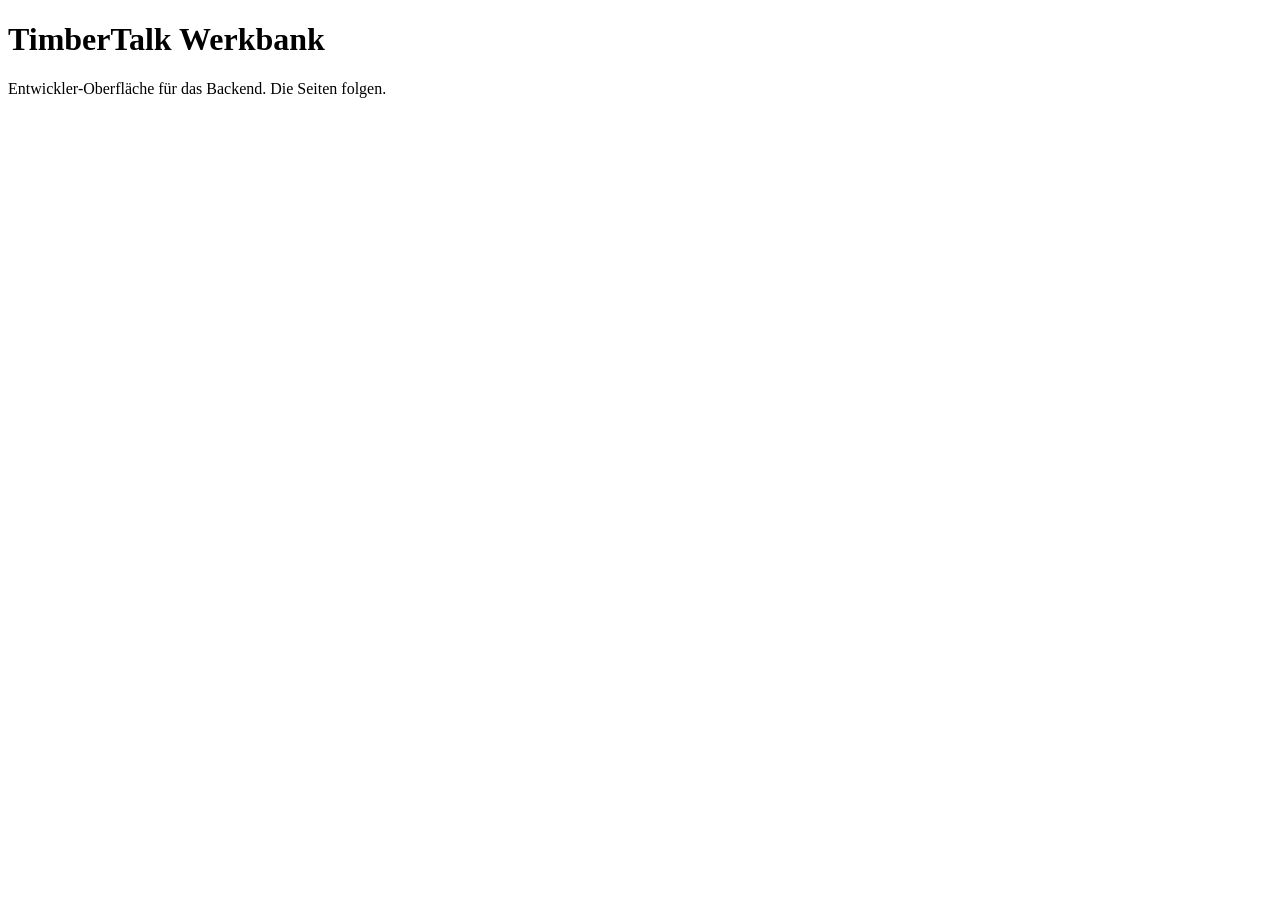
==== core/src/timbertalk_core/web/dev/index.html @ bef37ba6 "feat(core): Werkbank nur in der lokalen Installation ausliefern Einstellung `TIMBERTALK_DEV_UI` (Vor" ====
<!doctype html>
<html lang="de">
  <head>
    <meta charset="utf-8" />
    <meta name="viewport" content="width=device-width, initial-scale=1" />
    <title>TimberTalk Werkbank</title>
  </head>
  <body>
    <h1>TimberTalk Werkbank</h1>
    <p>Entwickler-Oberfläche für das Backend. Die Seiten folgen.</p>
  </body>
</html>
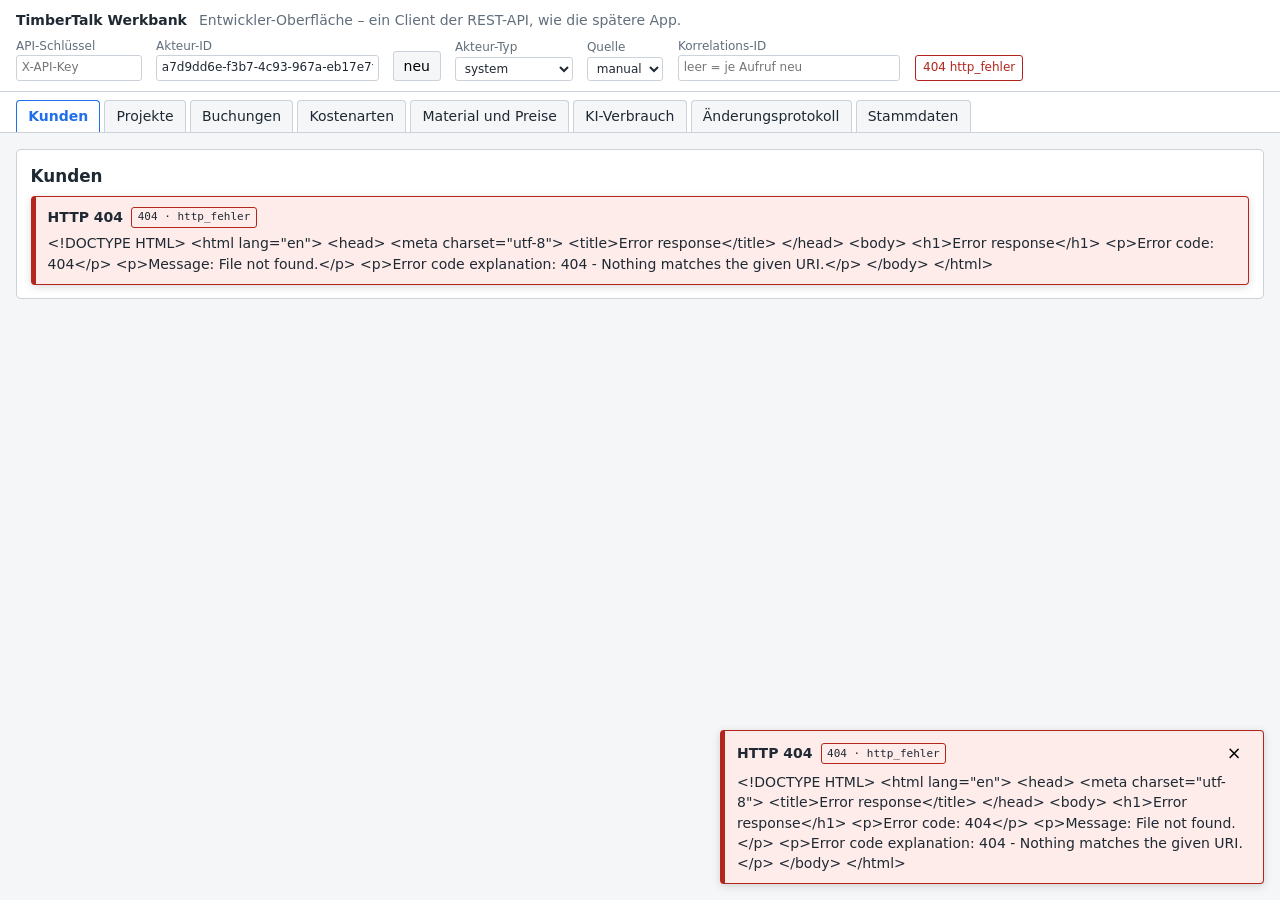
==== commit 37546aaf: "feat(core): Werkbank mit Kopfleiste, Tabellen, Formularen und Seiten Reines Vanilla-JS in vier ES-Mo" ====
--- a/core/src/timbertalk_core/web/dev/index.html
+++ b/core/src/timbertalk_core/web/dev/index.html
@@ -4,9 +4,55 @@
     <meta charset="utf-8" />
     <meta name="viewport" content="width=device-width, initial-scale=1" />
     <title>TimberTalk Werkbank</title>
+    <link rel="stylesheet" href="app.css" />
   </head>
   <body>
-    <h1>TimberTalk Werkbank</h1>
-    <p>Entwickler-Oberfläche für das Backend. Die Seiten folgen.</p>
+    <header class="kopf">
+      <div class="kopf-titel">
+        <strong>TimberTalk Werkbank</strong>
+        <span class="kopf-hinweis">
+          Entwickler-Oberfläche – ein Client der REST-API, wie die spätere App.
+        </span>
+      </div>
+
+      <!--
+        Kopfleiste: diese Werte gehen als Kopfzeilen bei jedem Aufruf mit und
+        liegen im localStorage. Der Akteur-Typ entscheidet, ob Bestätigen erlaubt ist.
+      -->
+      <form class="zugang" id="zugang" autocomplete="off">
+        <label>
+          API-Schlüssel
+          <input id="z-api-key" type="password" size="14" placeholder="X-API-Key" />
+        </label>
+        <label>
+          Akteur-ID
+          <input id="z-actor" size="30" placeholder="UUID (X-Actor)" />
+        </label>
+        <button type="button" id="z-actor-neu" title="Neue UUID erzeugen">neu</button>
+        <label>
+          Akteur-Typ
+          <select id="z-actor-type">
+            <option value="user">user (Mensch)</option>
+            <option value="agent">agent (KI)</option>
+            <option value="system">system</option>
+          </select>
+        </label>
+        <label>
+          Quelle
+          <select id="z-source"></select>
+        </label>
+        <label>
+          Korrelations-ID
+          <input id="z-correlation" size="30" placeholder="leer = je Aufruf neu" />
+        </label>
+        <span class="zugang-stand" id="z-stand">nicht geprüft</span>
+      </form>
+    </header>
+
+    <nav class="reiter" id="reiter"></nav>
+    <main id="inhalt"><p class="laedt">Werkbank wird geladen …</p></main>
+    <div class="meldungen" id="meldungen"></div>
+
+    <script type="module" src="app.js"></script>
   </body>
 </html>
--- a/core/src/timbertalk_core/web/dev/app.css
+++ b/core/src/timbertalk_core/web/dev/app.css
@@ -0,0 +1,442 @@
+/* Minimales Stylesheet: die Werkbank soll lesbar sein, nicht schön. */
+
+:root {
+  --rand: #cbd2d9;
+  --flaeche: #ffffff;
+  --grund: #f4f6f8;
+  --text: #1f2933;
+  --gedaempft: #616e7c;
+  --betont: #1f6feb;
+  --fehler: #b3261e;
+  --fehler-flaeche: #fdecea;
+  --gut: #1b7f3b;
+}
+
+* {
+  box-sizing: border-box;
+}
+
+body {
+  margin: 0;
+  font: 14px/1.45 system-ui, -apple-system, "Segoe UI", sans-serif;
+  color: var(--text);
+  background: var(--grund);
+}
+
+/* ------------------------------------------------------------- Kopfleiste */
+
+.kopf {
+  position: sticky;
+  top: 0;
+  z-index: 5;
+  padding: 0.6rem 1rem;
+  background: var(--flaeche);
+  border-bottom: 1px solid var(--rand);
+}
+
+.kopf-titel {
+  display: flex;
+  gap: 0.75rem;
+  align-items: baseline;
+  flex-wrap: wrap;
+}
+
+.kopf-hinweis {
+  color: var(--gedaempft);
+}
+
+.zugang {
+  display: flex;
+  flex-wrap: wrap;
+  gap: 0.5rem 0.9rem;
+  align-items: flex-end;
+  margin-top: 0.5rem;
+}
+
+.zugang label {
+  display: flex;
+  flex-direction: column;
+  font-size: 12px;
+  color: var(--gedaempft);
+}
+
+.zugang-stand {
+  font-size: 12px;
+  padding: 0.2rem 0.45rem;
+  border: 1px solid var(--rand);
+  border-radius: 3px;
+  color: var(--gedaempft);
+}
+
+.zugang-stand.gut {
+  color: var(--gut);
+  border-color: var(--gut);
+}
+
+.zugang-stand.schlecht {
+  color: var(--fehler);
+  border-color: var(--fehler);
+}
+
+/* ---------------------------------------------------------------- Reiter */
+
+.reiter {
+  display: flex;
+  flex-wrap: wrap;
+  gap: 0.25rem;
+  padding: 0.5rem 1rem 0;
+  background: var(--flaeche);
+  border-bottom: 1px solid var(--rand);
+}
+
+.reiter a {
+  padding: 0.35rem 0.7rem;
+  border: 1px solid var(--rand);
+  border-bottom: none;
+  border-radius: 4px 4px 0 0;
+  text-decoration: none;
+  color: var(--text);
+  background: var(--grund);
+}
+
+.reiter a.aktiv {
+  background: var(--flaeche);
+  font-weight: 600;
+  border-color: var(--betont);
+  color: var(--betont);
+}
+
+/* ---------------------------------------------------------------- Inhalt */
+
+main {
+  padding: 1rem;
+}
+
+section.bereich {
+  margin-bottom: 1.5rem;
+  padding: 0.85rem;
+  background: var(--flaeche);
+  border: 1px solid var(--rand);
+  border-radius: 5px;
+}
+
+section.bereich > h2 {
+  margin: 0 0 0.5rem;
+  font-size: 1.05rem;
+}
+
+.hinweis {
+  color: var(--gedaempft);
+  font-size: 12px;
+}
+
+.werkzeugleiste {
+  display: flex;
+  flex-wrap: wrap;
+  gap: 0.4rem;
+  align-items: flex-end;
+  margin-bottom: 0.6rem;
+}
+
+.werkzeugleiste label {
+  display: flex;
+  flex-direction: column;
+  font-size: 12px;
+  color: var(--gedaempft);
+}
+
+button {
+  font: inherit;
+  padding: 0.25rem 0.6rem;
+  border: 1px solid var(--rand);
+  border-radius: 3px;
+  background: var(--grund);
+  cursor: pointer;
+}
+
+button:hover:enabled {
+  border-color: var(--betont);
+}
+
+button:disabled {
+  opacity: 0.5;
+  cursor: default;
+}
+
+button.haupt {
+  background: var(--betont);
+  border-color: var(--betont);
+  color: #fff;
+}
+
+input,
+select,
+textarea {
+  font: inherit;
+  padding: 0.2rem 0.3rem;
+  border: 1px solid var(--rand);
+  border-radius: 3px;
+  background: #fff;
+  color: var(--text);
+}
+
+textarea {
+  min-height: 3.5rem;
+  font-family: ui-monospace, "SFMono-Regular", Consolas, monospace;
+  font-size: 12px;
+}
+
+/* --------------------------------------------------------------- Tabelle */
+
+table.liste {
+  width: 100%;
+  border-collapse: collapse;
+  font-size: 13px;
+}
+
+table.liste th,
+table.liste td {
+  padding: 0.3rem 0.45rem;
+  border-bottom: 1px solid var(--rand);
+  text-align: left;
+  vertical-align: top;
+}
+
+table.liste th {
+  background: var(--grund);
+  font-size: 12px;
+  text-transform: uppercase;
+  letter-spacing: 0.02em;
+  color: var(--gedaempft);
+}
+
+table.liste tr.anklickbar {
+  cursor: pointer;
+}
+
+table.liste tr.anklickbar:hover > td {
+  background: #eef4fe;
+}
+
+table.liste tr.markiert > td {
+  background: #e4edfd;
+}
+
+td.zahl {
+  text-align: right;
+  font-variant-numeric: tabular-nums;
+}
+
+td.kennung {
+  font-family: ui-monospace, Consolas, monospace;
+  font-size: 11px;
+  color: var(--gedaempft);
+}
+
+td.leer {
+  color: var(--gedaempft);
+  font-style: italic;
+}
+
+td.aktionen {
+  white-space: nowrap;
+}
+
+td.aktionen button {
+  margin-right: 0.2rem;
+}
+
+pre.json {
+  margin: 0;
+  max-width: 28rem;
+  max-height: 8rem;
+  overflow: auto;
+  font-size: 11px;
+}
+
+.blaettern {
+  display: flex;
+  gap: 0.5rem;
+  align-items: center;
+  margin-top: 0.5rem;
+  font-size: 12px;
+  color: var(--gedaempft);
+}
+
+/* --------------------------------------------- Status einer Buchung u. ä. */
+
+.status {
+  display: inline-block;
+  padding: 0.1rem 0.45rem;
+  border-radius: 10px;
+  font-size: 11px;
+  font-weight: 600;
+  text-transform: uppercase;
+  border: 1px solid;
+}
+
+.status-draft {
+  background: #eceff1;
+  border-color: #9aa5b1;
+  color: #3e4c59;
+}
+
+.status-confirmed {
+  background: #e3f6e8;
+  border-color: #1b7f3b;
+  color: #11602b;
+}
+
+.status-locked {
+  background: #e4edfd;
+  border-color: #1f6feb;
+  color: #14509f;
+}
+
+.status-cancelled {
+  background: #fdecea;
+  border-color: #b3261e;
+  color: #8c1d18;
+}
+
+/* -------------------------------------------------------------- Formular */
+
+.formular {
+  border-top: 1px solid var(--rand);
+  margin-top: 0.75rem;
+  padding-top: 0.75rem;
+}
+
+.formular .felder {
+  display: grid;
+  grid-template-columns: repeat(auto-fill, minmax(15rem, 1fr));
+  gap: 0.6rem;
+}
+
+.feld {
+  display: flex;
+  flex-direction: column;
+  gap: 0.15rem;
+}
+
+.feld > label {
+  font-size: 12px;
+  color: var(--gedaempft);
+}
+
+.feld span.pflicht {
+  color: var(--fehler);
+  margin-left: 0.15rem;
+}
+
+.feld.fehlerhaft input,
+.feld.fehlerhaft select,
+.feld.fehlerhaft textarea {
+  border-color: var(--fehler);
+  background: var(--fehler-flaeche);
+}
+
+.feldfehler {
+  color: var(--fehler);
+  font-size: 11px;
+  min-height: 0;
+}
+
+.formular-knoepfe {
+  display: flex;
+  gap: 0.4rem;
+  margin-top: 0.75rem;
+}
+
+.formular-gruppe {
+  grid-column: 1 / -1;
+  margin-top: 0.4rem;
+  font-weight: 600;
+  font-size: 12px;
+  color: var(--betont);
+}
+
+/* ---------------------------------------------------------------- Fehler */
+
+.meldungen {
+  position: fixed;
+  right: 1rem;
+  bottom: 1rem;
+  z-index: 10;
+  display: flex;
+  flex-direction: column;
+  gap: 0.5rem;
+  max-width: min(34rem, 92vw);
+}
+
+.fehler {
+  padding: 0.6rem 0.75rem;
+  border: 1px solid var(--fehler);
+  border-left-width: 5px;
+  border-radius: 4px;
+  background: var(--fehler-flaeche);
+  box-shadow: 0 2px 8px rgb(0 0 0 / 15%);
+}
+
+.fehler-kopf {
+  display: flex;
+  gap: 0.5rem;
+  align-items: center;
+}
+
+.fehler-kopf .marke {
+  font-size: 11px;
+  font-family: ui-monospace, Consolas, monospace;
+  padding: 0.1rem 0.35rem;
+  border: 1px solid var(--fehler);
+  border-radius: 3px;
+}
+
+.fehler-kopf button {
+  margin-left: auto;
+  border: none;
+  background: none;
+  font-size: 1.1rem;
+  line-height: 1;
+}
+
+.fehler-text {
+  margin: 0.35rem 0 0;
+}
+
+.fehler-felder {
+  margin: 0.4rem 0 0;
+  padding-left: 1.1rem;
+  font-size: 12px;
+}
+
+.fehler-felder code {
+  font-weight: 600;
+}
+
+.fehler pre {
+  margin: 0.3rem 0 0;
+  font-size: 11px;
+  max-height: 10rem;
+  overflow: auto;
+}
+
+.fehler-typ {
+  margin: 0.35rem 0 0;
+  font-size: 11px;
+  color: var(--gedaempft);
+  font-family: ui-monospace, Consolas, monospace;
+}
+
+.notiz {
+  padding: 0.5rem 0.75rem;
+  border: 1px solid var(--gut);
+  border-left-width: 5px;
+  border-radius: 4px;
+  background: #e3f6e8;
+  box-shadow: 0 2px 8px rgb(0 0 0 / 15%);
+}
+
+.laedt {
+  color: var(--gedaempft);
+}
